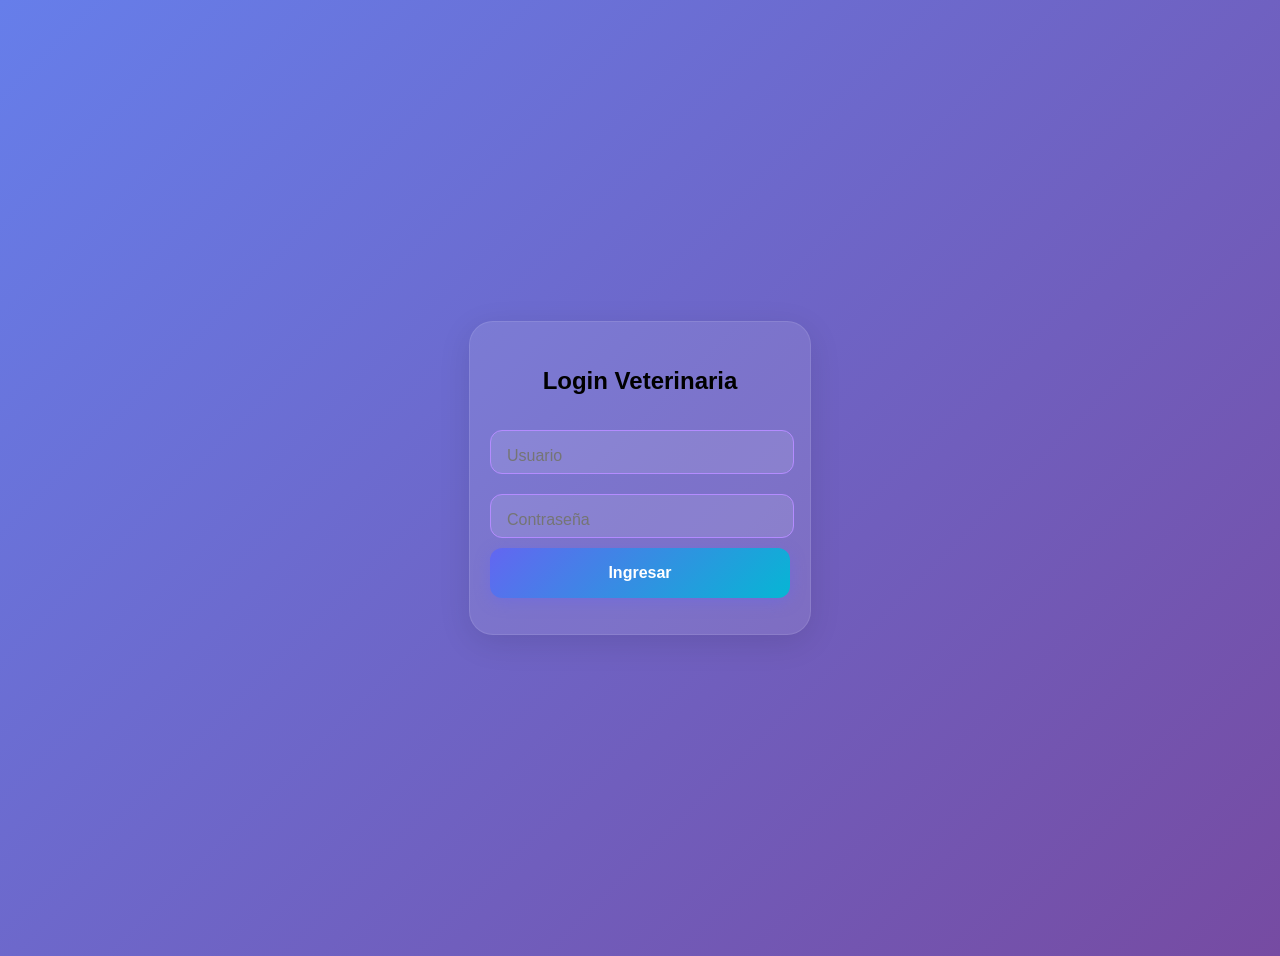
==== target/ClaseBack2-1.0-SNAPSHOT/index.html @ 4d2557fd "subiendo parte visual" ====
<!DOCTYPE html>
<html>
    <head>
        <title>Start Page</title>
        <meta http-equiv="Content-Type" content="text/html; charset=UTF-8">
        <link rel="stylesheet" href="css/estilos.css">
    </head>
    <body>
        <div class="login_container">
            <h2>Login Veterinaria</h2>
            
            <input type="text" id="usuario" placeholder="Usuario">
            <input type="password" id="password" placeholder="Contraseña">
            
            <button onclick="login()">Ingresar</button>
            
            <p id="error" style="color: red;"></p>
        </div>
        <script src="js/app.js"></script>
    </body>
</html>
---- target/ClaseBack2-1.0-SNAPSHOT/css/estilos.css ----
/*
Click nbfs://nbhost/SystemFileSystem/Templates/Licenses/license-default.txt to change this license
Click nbfs://nbhost/SystemFileSystem/Templates/JSP_Servlet/CascadeStyleSheet.css to edit this template
*/

/*ESTILOS PARA EL LOGIN*/
body{
    font-family: Arial;
    background: linear-gradient(135deg, #667eea 0%, #764ba2 100%);
    min-height: 100vh;
    display: flex;
    align-items: center;
    justify-content: center;
    padding: 20px;
    line-height: 1.6;
}

.login_container{
    width: 300px;
    margin: 100px auto;
    padding: 20px;
    background: rgba(255, 255, 255, 0.1);
    text-align: center;
    border: 1px solid rgba(255, 255, 255, 0.1);
    border-radius: 24px;
    box-shadow: 0 8px 32px rgba(0,0,0,0.1);
    position: relative;
    overflow: hidden;
}

input {
    width: 90%;
    margin: 10px 0;
    padding: 16px 16px 8px 16px;
    background: rgba(255, 255, 255, 0.1);
    border: 1px solid rgba(180, 140, 255, 1);
    border-radius: 12px;
    color: black;
    font-size: 16px;
    font-weight: 400;
    transition: all 0.3s
        cubic-bezier(0.4, 0, 0.2, 1);
    outline: none;
    
}

button {
    padding: 10px;
    width: 100%;
    background: linear-gradient(135deg, #6366f1 0%, #06b6d4 100%);
    border-radius: 12px;
    padding: 16px 24px;
    font-size: 16px;
    font-weight: 600;
    color: white;
    border: none;
    cursor: pointer;
    transition: all 0.3s
        cubic-bezier(0.4, 0, 0.2, 1);
    position: relative;
    overflow: hidden;
    transform: translateY(0);
    box-shadow: 0 4px 15px rgba(99, 102, 241, 0.4);
}

/*ESTILOS PARA EL DASHBOARD*/

.container{
    display: flex;
}

.menu {
    width: 200px;
    background: rgba(255, 255, 255, 0.1);
    padding: 10px;
    height: 100vh;
}

.menu button {
    display: block;
    width: 100%;
    margin-bottom: 10px;
    background: linear-gradient(135deg, #6366f1 0%, #06b6d4 100%);
}

#contenido {
    padding: 20px;
    flex: 1;
}

table {
    width: 100%;
    border-collapse: collapse;
    margin-top: 20px;
    background: rgba(255, 255, 255, 0.05);
   
    border-radius: 10px;
    overflow: hidden;
}

thead {
    background: linear-gradient(90deg, #5f6dfc, #6cc6f0);
}

thead th {
    padding: 12px;
    text-align: left;
    color: white;
    font-weight: 600;
}

tbody td {
    padding: 10px;
    color: white;
    border-bottom: 1px solid rgba(255,255,255,0.1);
}

tbody tr:hover {
    background: rgba(255, 255, 255, 0.1);
    transition: 0.3s;
}

td button {
    padding: 5px 10px;
    margin: 2px;
    border: none;
    border-radius: 5px;
    cursor: pointer;
}

/* Editar */
.editar {
    background: #4CAF50;
    color: white;
}

/* Eliminar */
.eliminar {
    background: #e74c3c;
    color: white;
}

table {
    box-shadow: 0 10px 25px rgba(0,0,0,0.2);
}
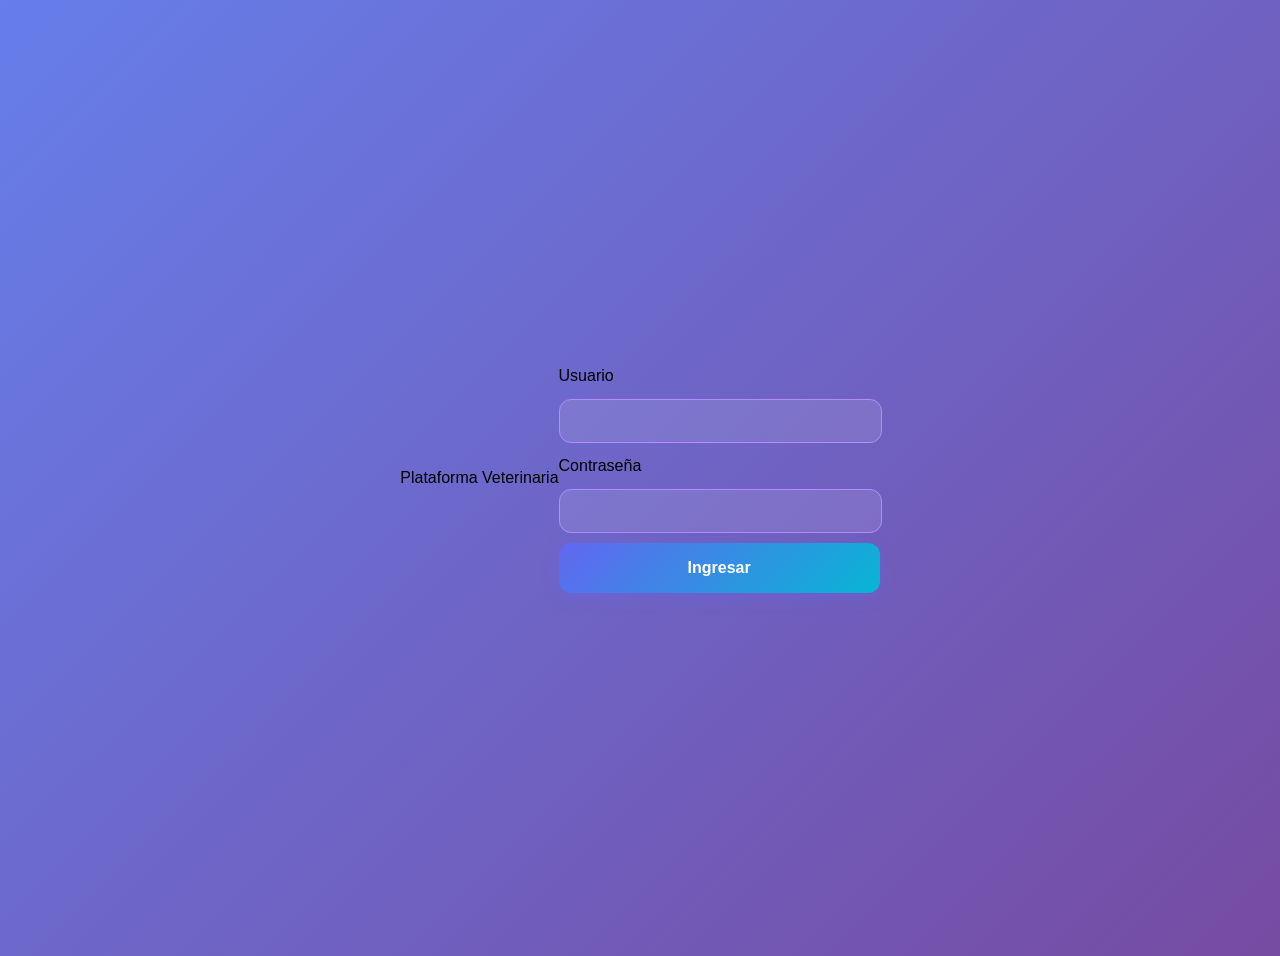
==== commit 9a593f08: "subiendo codigo al dia, para entrega trabajos en clase" ====
--- a/target/ClaseBack2-1.0-SNAPSHOT/index.html
+++ b/target/ClaseBack2-1.0-SNAPSHOT/index.html
@@ -6,16 +6,24 @@
         <link rel="stylesheet" href="css/estilos.css">
     </head>
     <body>
-        <div class="login_container">
-            <h2>Login Veterinaria</h2>
-            
-            <input type="text" id="usuario" placeholder="Usuario">
-            <input type="password" id="password" placeholder="Contraseña">
-            
-            <button onclick="login()">Ingresar</button>
-            
-            <p id="error" style="color: red;"></p>
+        <div class="card-header text-center fw-bold">
+            Plataforma Veterinaria
         </div>
-        <script src="js/app.js"></script>
+        <div class="card-body">
+            <form id="loginForm">
+                <div class="mb-3">
+                    <label class="form-label">Usuario</label>
+                    <input type="text" id="username" class="form-control" required>
+                </div>
+                <div class="mb-3">
+                    <label class="form-label">Contraseña</label>
+                    <input type="password" id="password" class="form-control" required>
+                </div>
+                <button class="btn btn-primary w-100">Ingresar</button>
+            </form>
+            <div id="error" class="text-danger mt-3 text-center"></div>
+        </div>
+        
+        <script src="js/auth.js"></script>
     </body>
 </html>
